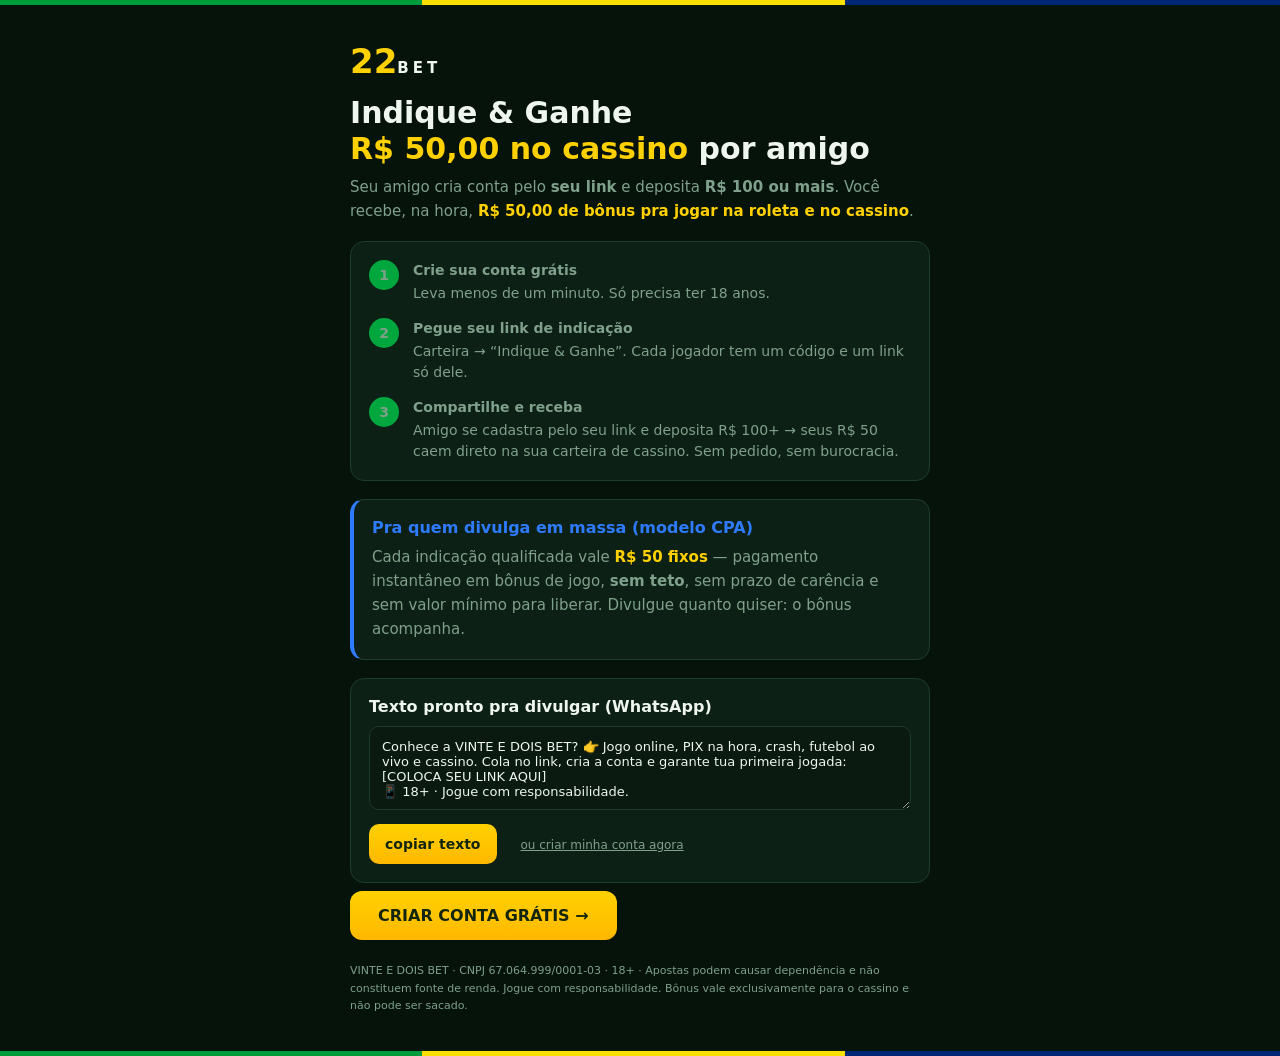
==== vinte-e-dois-render/static/afiliados.html @ 3e5b0ea6 "Add files via upload" ====
<!doctype html>
<html lang="pt-BR">
<head>
<meta charset="utf-8">
<meta name="viewport" content="width=device-width,initial-scale=1">
<title>Indique & Ganhe — VINTE E DOIS BET</title>
<meta name="description" content="Indique um amigo, ele deposita R$ 100+ e você ganha R$ 50,00 no cassino. Sem teto, sem prazo.">
<link rel="icon" href="/icon.svg" type="image/svg+xml">
<style>
*{box-sizing:border-box;margin:0;padding:0;font-family:system-ui,-apple-system,"Segoe UI",Roboto,sans-serif}
:root{--bg:#06130b;--card:#0d2015;--line:#1d3c29;--txt:#eef6ef;--dim:#7fa08b;--green:#00a63e;--yellow:#ffd100;--blue:#2f7bff}
html{color-scheme:dark}
body{background:var(--bg);color:var(--txt);min-height:100vh;display:flex;flex-direction:column}
.stripe{height:5px;background:linear-gradient(90deg,#009C3B 0 33%,#FFDF00 33% 66%,#002776 66%)}
.wrap{max-width:620px;margin:0 auto;padding:36px 20px;flex:1}
.logo{font-weight:900;font-size:34px;color:var(--yellow)}
.logo span{color:var(--txt);font-size:15px;letter-spacing:4px}
h1{font-size:30px;margin:14px 0 8px;line-height:1.2}
.sub{color:var(--dim);font-size:15px;line-height:1.6}
.hl{color:var(--yellow);font-weight:800}
.card{background:var(--card);border:1px solid var(--line);border-radius:14px;padding:18px;margin-top:18px}
.step{display:flex;gap:14px;align-items:flex-start;margin-bottom:14px}
.step:last-child{margin-bottom:0}
.num{background:var(--green);color:#04220e;font-weight:900;border-radius:50%;width:30px;height:30px;display:flex;align-items:center;justify-content:center;flex-shrink:0}
.step b{display:block;margin-bottom:2px}
.step div{color:var(--dim);font-size:14px;line-height:1.5}
textarea{width:100%;background:#0a1a10;border:1px solid var(--line);color:var(--txt);border-radius:10px;padding:12px;font-size:13px;min-height:84px;font-family:inherit}
button{cursor:pointer;border:none;border-radius:10px;padding:12px 16px;font-weight:800;font-size:14px}
.gold{background:linear-gradient(180deg,var(--yellow),#ffb800);color:#14250f}
.ghost{background:none;color:var(--dim);text-decoration:underline;font-weight:400;font-size:12px;margin-left:8px}
.cta{display:inline-block;background:linear-gradient(180deg,var(--yellow),#ffb800);color:#14250f;text-decoration:none;font-weight:900;padding:15px 28px;border-radius:12px;font-size:16px;margin-top:8px}
small{color:var(--dim);font-size:11px;line-height:1.6;display:block;margin-top:22px}
.cpa{border-left:4px solid var(--blue)}
</style>
</head>
<body>
<div class="stripe"></div>
<div class="wrap">
  <div class="logo">22<span>BET</span></div>
  <h1>Indique &amp; Ganhe<br><span class="hl">R$ 50,00 no cassino</span> por amigo</h1>
  <div class="sub">Seu amigo cria conta pelo <b>seu link</b> e deposita <b>R$ 100 ou mais</b>. Você recebe, na hora, <span class="hl">R$ 50,00 de bônus pra jogar na roleta e no cassino</span>.</div>

  <div class="card">
    <div class="step"><div class="num">1</div><div><b>Crie sua conta grátis</b>Leva menos de um minuto. Só precisa ter 18 anos.</div></div>
    <div class="step"><div class="num">2</div><div><b>Pegue seu link de indicação</b>Carteira → “Indique & Ganhe”. Cada jogador tem um código e um link só dele.</div></div>
    <div class="step"><div class="num">3</div><div><b>Compartilhe e receba</b>Amigo se cadastra pelo seu link e deposita R$ 100+ → seus R$ 50 caem direto na sua carteira de cassino. Sem pedido, sem burocracia.</div></div>
  </div>

  <div class="card cpa">
    <b style="color:var(--blue)">Pra quem divulga em massa (modelo CPA)</b>
    <div class="sub" style="margin-top:8px">Cada indicação qualificada vale <span class="hl">R$ 50 fixos</span> — pagamento instantâneo em bônus de jogo, <b>sem teto</b>, sem prazo de carência e sem valor mínimo para liberar. Divulgue quanto quiser: o bônus acompanha.</div>
  </div>

  <div class="card">
    <b>Texto pronto pra divulgar (WhatsApp)</b>
    <textarea id="promo" style="margin-top:10px" readonly>Conhece a VINTE E DOIS BET? 👉 Jogo online, PIX na hora, crash, futebol ao vivo e cassino. Cola no link, cria a conta e garante tua primeira jogada: [COLOCA SEU LINK AQUI]
📱 18+ · Jogue com responsabilidade.</textarea>
    <div style="margin-top:10px"><button class="gold" onclick="copiar()">copiar texto</button><button class="ghost" onclick="location.href='/'">ou criar minha conta agora</button></div>
  </div>

  <a class="cta" href="/">CRIAR CONTA GRÁTIS →</a>
  <small>VINTE E DOIS BET · CNPJ 67.064.999/0001-03 · 18+ · Apostas podem causar dependência e não constituem fonte de renda. Jogue com responsabilidade. Bônus vale exclusivamente para o cassino e não pode ser sacado.</small>
</div>
<div class="stripe"></div>
<script>
function copiar(){const t=document.getElementById("promo");t.select();try{document.execCommand("copy")}catch(e){}navigator.clipboard&&navigator.clipboard.writeText(t.value);alert("copiado ✓ — cola no seu link pessoal: Carteira → Indique & Ganhe");}
</script>
</body>
</html>
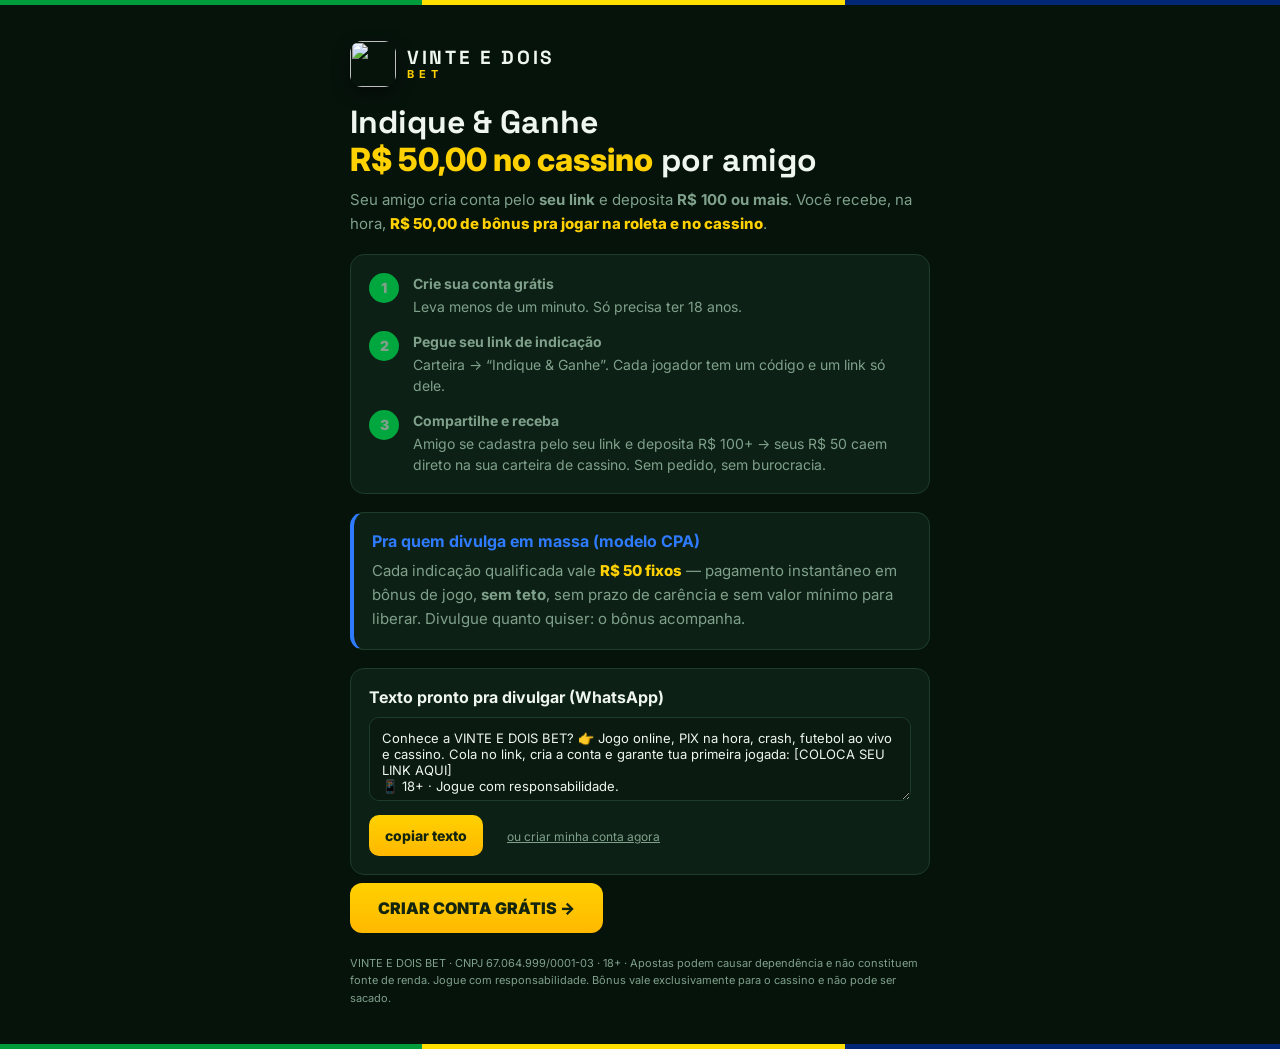
==== commit 06112457: "visual v3: cara de casa (navy+ouro), faixa de promos, odds densas" ====
--- a/vinte-e-dois-render/static/afiliados.html
+++ b/vinte-e-dois-render/static/afiliados.html
@@ -5,17 +5,23 @@
 <meta name="viewport" content="width=device-width,initial-scale=1">
 <title>Indique & Ganhe — VINTE E DOIS BET</title>
 <meta name="description" content="Indique um amigo, ele deposita R$ 100+ e você ganha R$ 50,00 no cassino. Sem teto, sem prazo.">
+<link rel="preconnect" href="https://fonts.googleapis.com">
+<link rel="preconnect" href="https://fonts.gstatic.com" crossorigin>
+<link href="https://fonts.googleapis.com/css2?family=Inter:wght@400;500;600;700;800&family=Space+Grotesk:wght@500;700&display=swap" rel="stylesheet">
+<link rel="apple-touch-icon" href="/apple-touch-icon.png">
 <link rel="icon" href="/icon.svg" type="image/svg+xml">
 <style>
-*{box-sizing:border-box;margin:0;padding:0;font-family:system-ui,-apple-system,"Segoe UI",Roboto,sans-serif}
+*{box-sizing:border-box;margin:0;padding:0;font-family:"Inter",system-ui,-apple-system,"Segoe UI",Roboto,sans-serif}
 :root{--bg:#06130b;--card:#0d2015;--line:#1d3c29;--txt:#eef6ef;--dim:#7fa08b;--green:#00a63e;--yellow:#ffd100;--blue:#2f7bff}
 html{color-scheme:dark}
 body{background:var(--bg);color:var(--txt);min-height:100vh;display:flex;flex-direction:column}
 .stripe{height:5px;background:linear-gradient(90deg,#009C3B 0 33%,#FFDF00 33% 66%,#002776 66%)}
 .wrap{max-width:620px;margin:0 auto;padding:36px 20px;flex:1}
-.logo{font-weight:900;font-size:34px;color:var(--yellow)}
-.logo span{color:var(--txt);font-size:15px;letter-spacing:4px}
-h1{font-size:30px;margin:14px 0 8px;line-height:1.2}
+.brand{display:flex;align-items:center;gap:11px}
+.brand img{width:46px;height:46px;border-radius:12px;box-shadow:0 6px 18px rgba(0,0,0,.45)}
+.brand-name{font-family:"Space Grotesk",system-ui;font-weight:700;font-size:19px;letter-spacing:.14em;line-height:1.1}
+.brand-name b{display:block;color:var(--yellow);font-size:11px;letter-spacing:.46em}
+h1{font-family:"Space Grotesk",system-ui;font-size:32px;margin:16px 0 8px;line-height:1.2}
 .sub{color:var(--dim);font-size:15px;line-height:1.6}
 .hl{color:var(--yellow);font-weight:800}
 .card{background:var(--card);border:1px solid var(--line);border-radius:14px;padding:18px;margin-top:18px}
@@ -36,7 +42,7 @@
 <body>
 <div class="stripe"></div>
 <div class="wrap">
-  <div class="logo">22<span>BET</span></div>
+  <div class="brand"><img src="/icon.svg" alt=""><span class="brand-name">VINTE&nbsp;E&nbsp;DOIS<b>BET</b></span></div>
   <h1>Indique &amp; Ganhe<br><span class="hl">R$ 50,00 no cassino</span> por amigo</h1>
   <div class="sub">Seu amigo cria conta pelo <b>seu link</b> e deposita <b>R$ 100 ou mais</b>. Você recebe, na hora, <span class="hl">R$ 50,00 de bônus pra jogar na roleta e no cassino</span>.</div>
 
